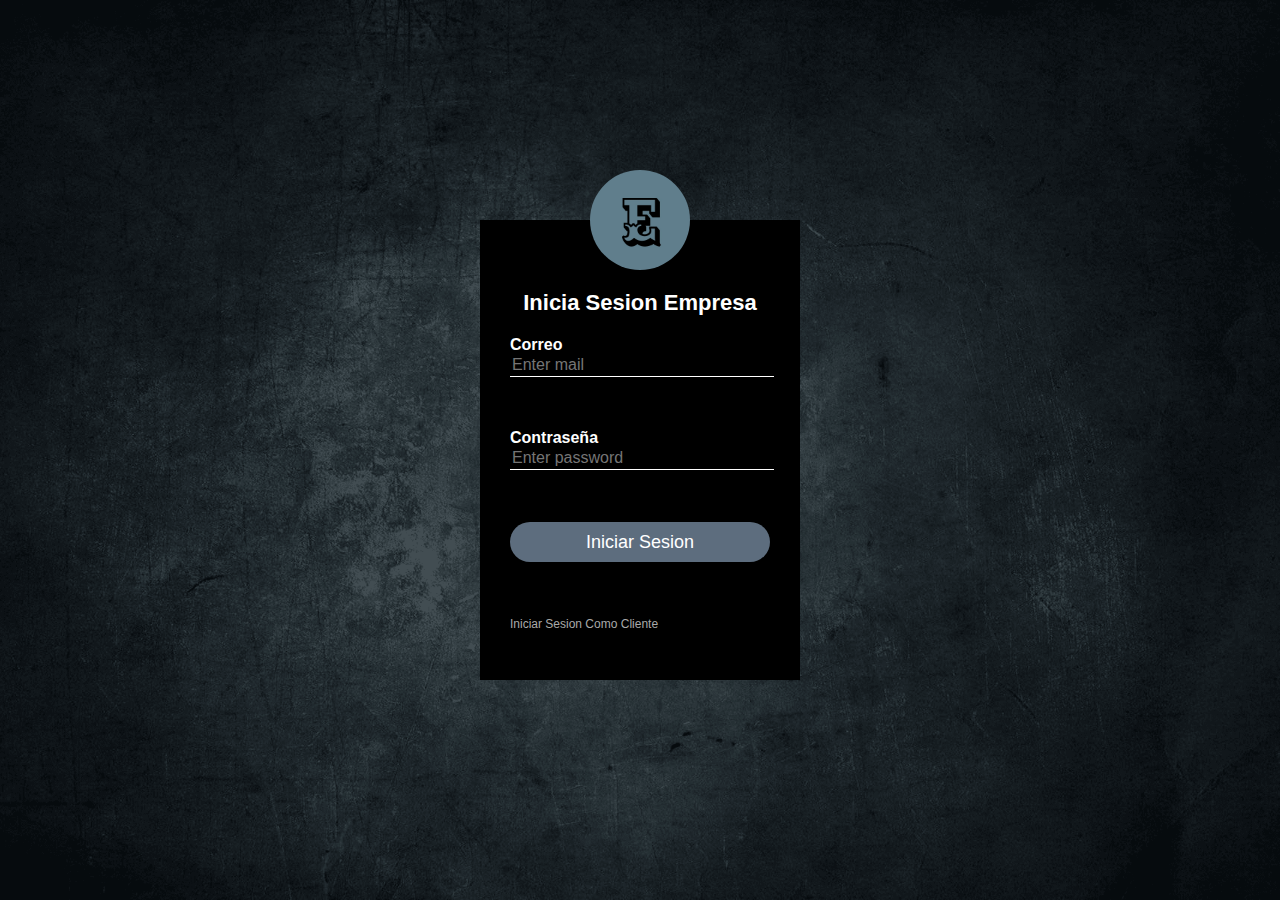
==== vista/loginempresa.html @ f2ebc6a3 "login" ====
<!DOCTYPE html>
<html>
    <head>
        <meta charset="utf-8">
        <title>Lawp Login Empresa</title>
     <link rel="stylesheet" href="Login-form/css/loginempresa.css">
    </head>
    <body>

    <div class="login-box">
        <img class="avatar" src="Login-form/img/logoempresa.png" alt="logo de Lawp">
      <h1>Inicia Sesion Empresa</h1>
      <form>
          <label for="correo">Correo</label>
          <input type="text" placeholder="Enter mail">

          <label for="password">Contraseña</label>
          <input type="password" placeholder="Enter password">

          <input type="submit" value="Iniciar Sesion">
          
          <a href="index.html">Iniciar Sesion Como Cliente</a><br>
          


      </form>
    </div>

    </body>
</html>
---- vista/Login-form/css/loginempresa.css ----
body {
    margin: 0;
    padding: 0;
    background: url(../img/fondo.png) no-repeat center top;
    background-size: cover;
    font-family: sans-serif;
    height: 100vh;
}

.login-box{
    width: 320px;
    height: 460px;
    background: #000;
    color: #fff;
    top: 50%;
    left: 50%;
    position: absolute;
    transform: translate(-50%, -50%);
    box-sizing: border-box;
    padding: 70px 30px;
}

.login-box .avatar{
    width: 100px;
    height: 100px;
    border-radius: 50%;
    position: absolute;
    top: -50px;
    left: calc(50% - 50px);
}
.login-box h1{
margin: 0;
padding: 0 0 20px;
text-align: center;
font-size: 22px;
}
.login-box label{
    margin: 0;
    padding: 0;
    font-weight: bold;
    display: block;
}

.login-box input{
    width: 100%;
    margin-bottom: 20%;
}

.login-box input[type="text"],
.login-box input[type="password"]{
    border: none;
    border-bottom:  1px solid #fff;
    background: transparent;
    outline: none;
    height: 20px;
    color: #fff;
    font-size:16px;

}

.login-box input[type="submit"] {
    border: none;
    outline: none;
    height: 40px;
    background: #5D6D7E;
    color: #fff;
    font-size: 18px;
    border-radius: 20px;
}

.login-box a{
    text-decoration: none;
    font-size: 12px;
    Line-height: 20px;
    color: darkgrey;
}

.login-box a:hover{
    color: #fff;
}
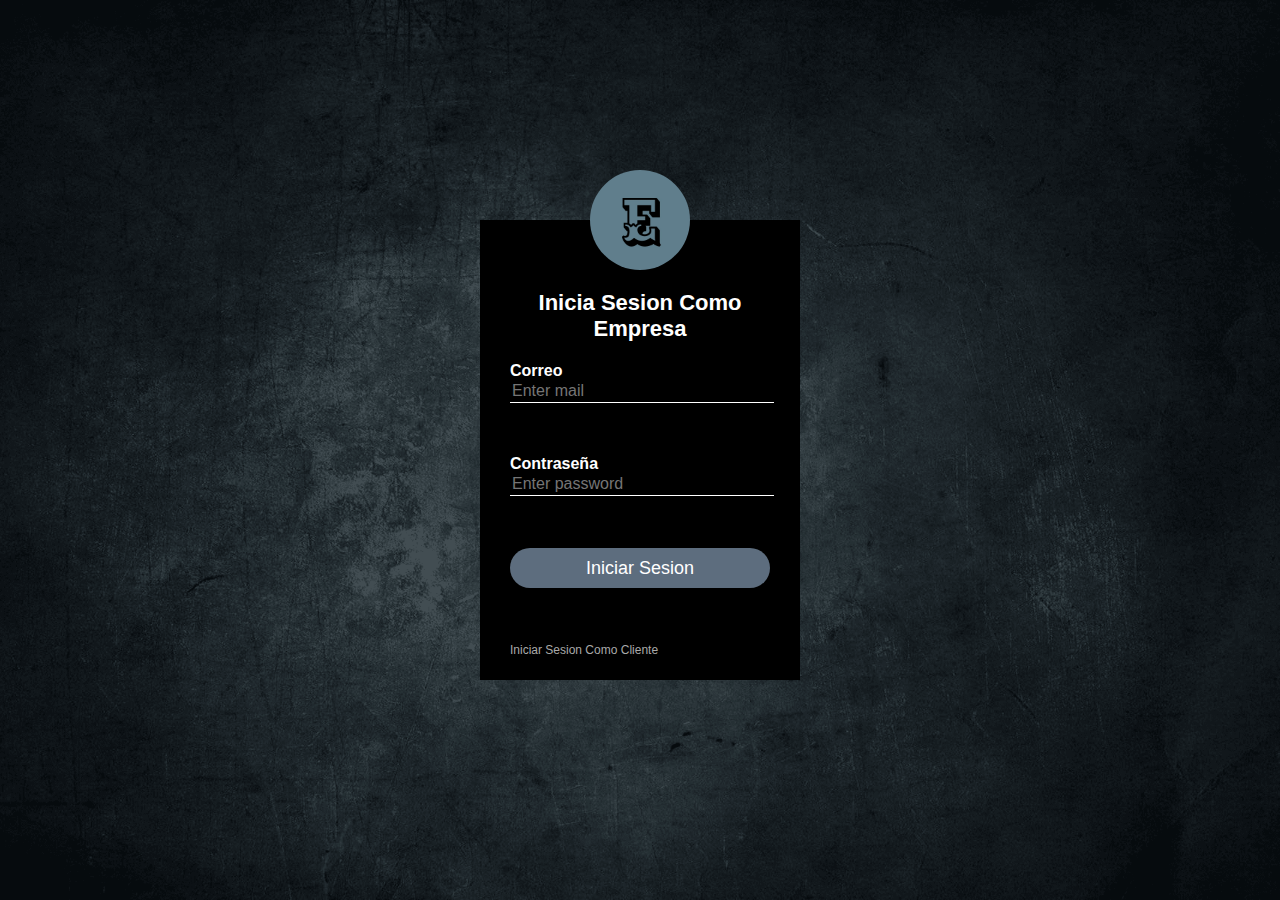
==== commit f22edbd1: "sesiones" ====
--- a/vista/loginempresa.html
+++ b/vista/loginempresa.html
@@ -9,7 +9,7 @@
 
     <div class="login-box">
         <img class="avatar" src="Login-form/img/logoempresa.png" alt="logo de Lawp">
-      <h1>Inicia Sesion Empresa</h1>
+      <h1>Inicia Sesion Como Empresa</h1>
       <form>
           <label for="correo">Correo</label>
           <input type="text" placeholder="Enter mail">
